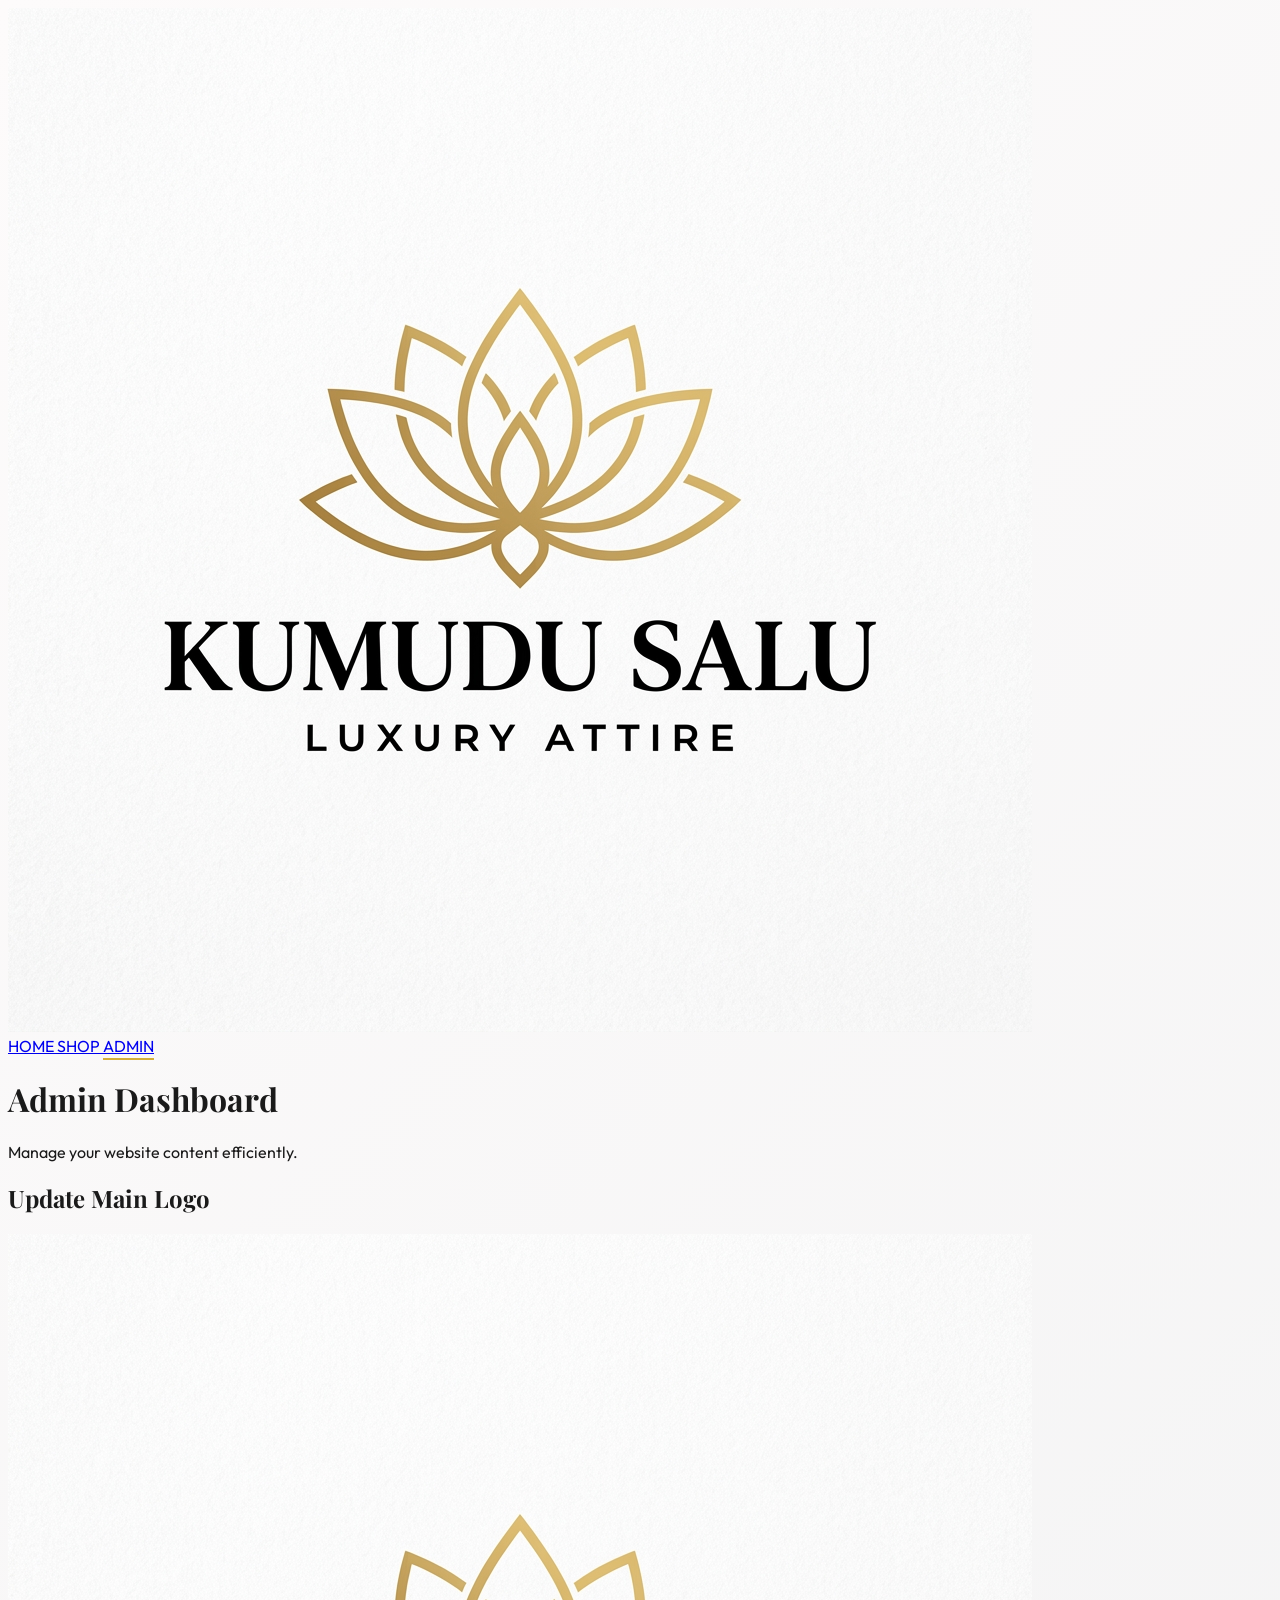
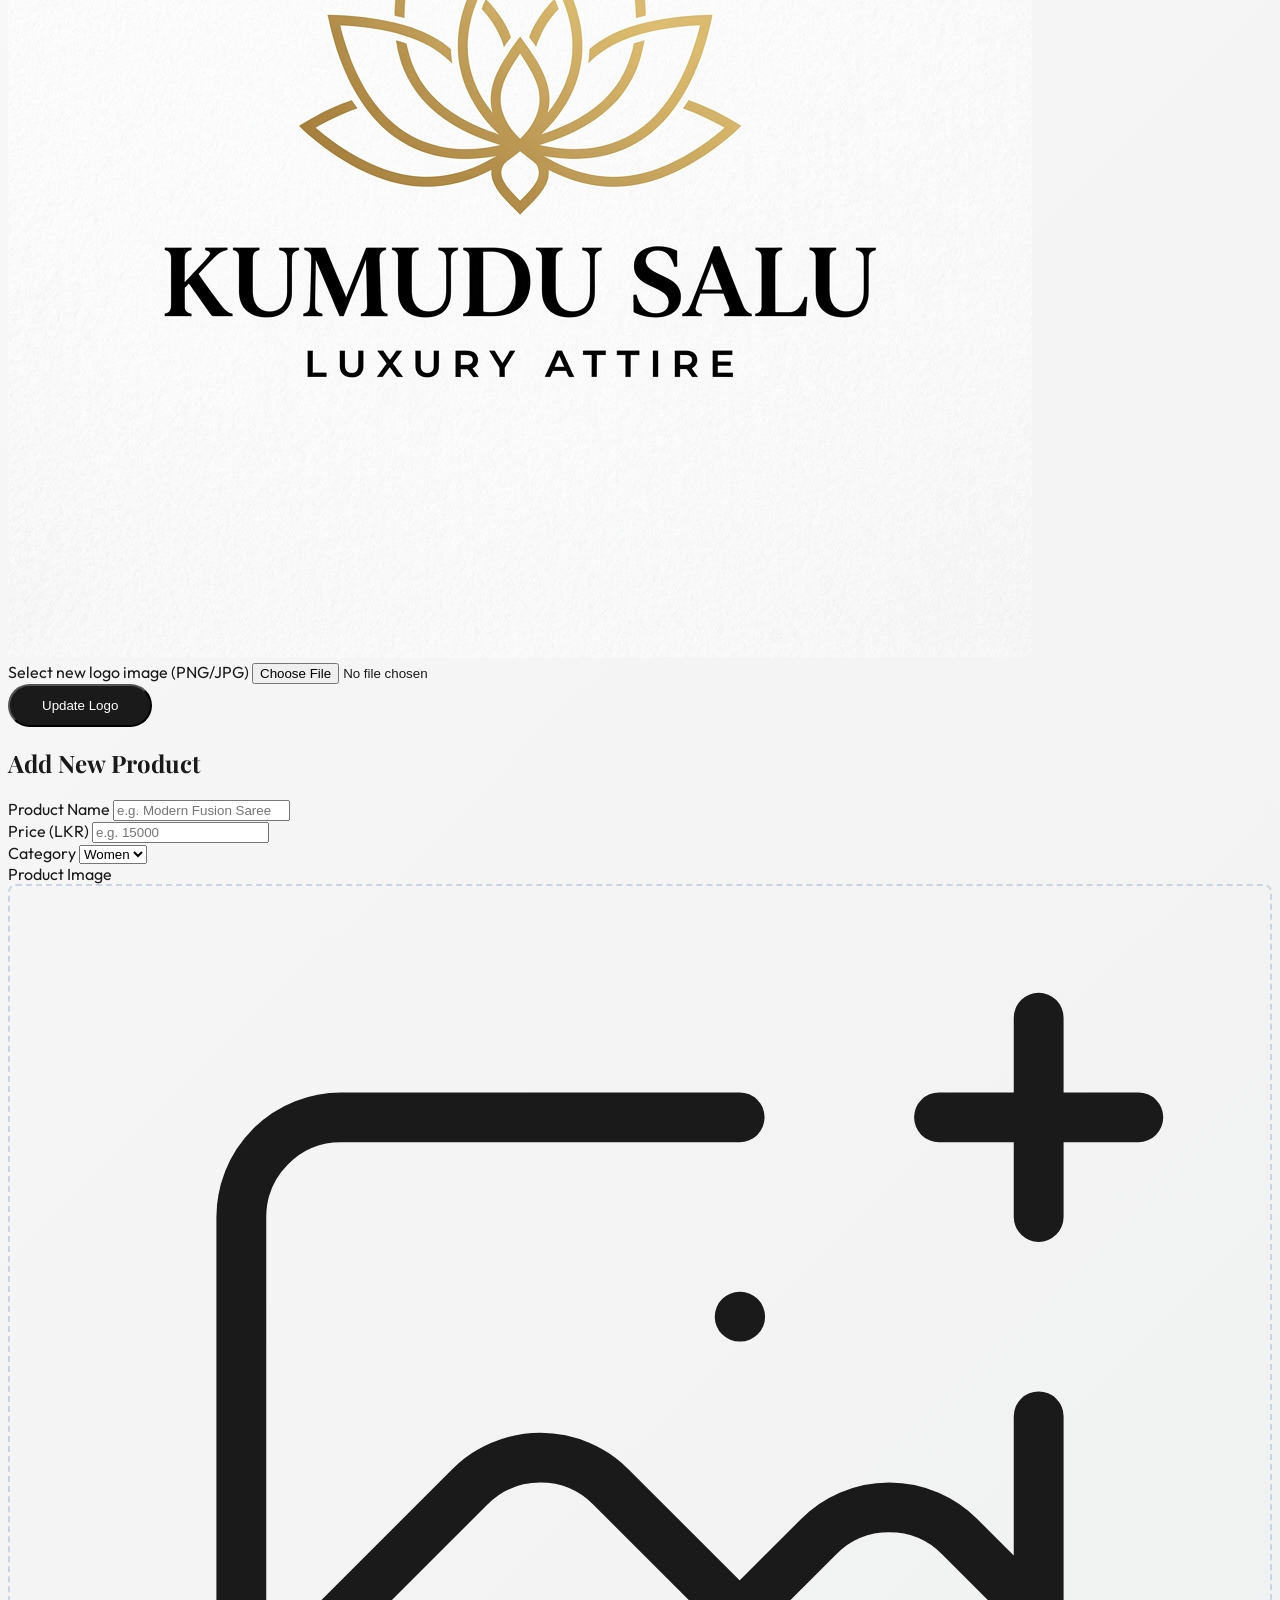
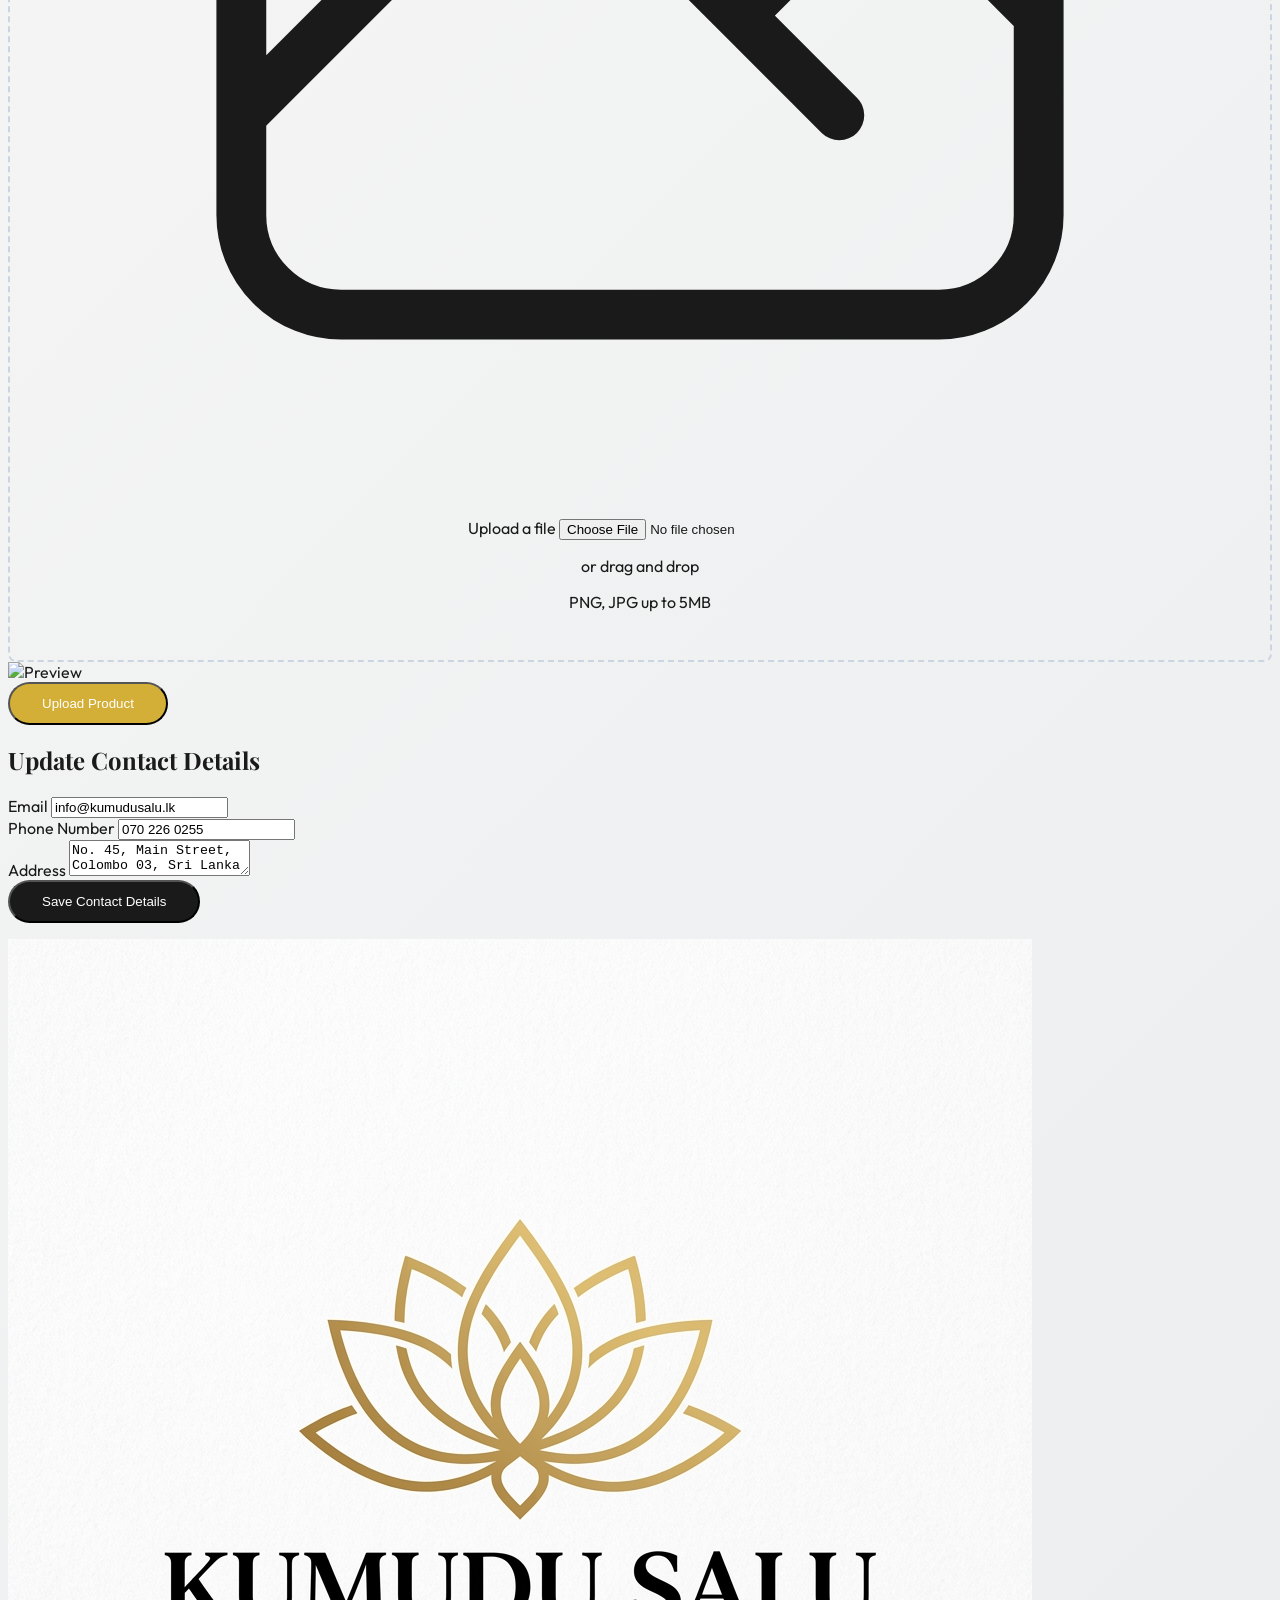
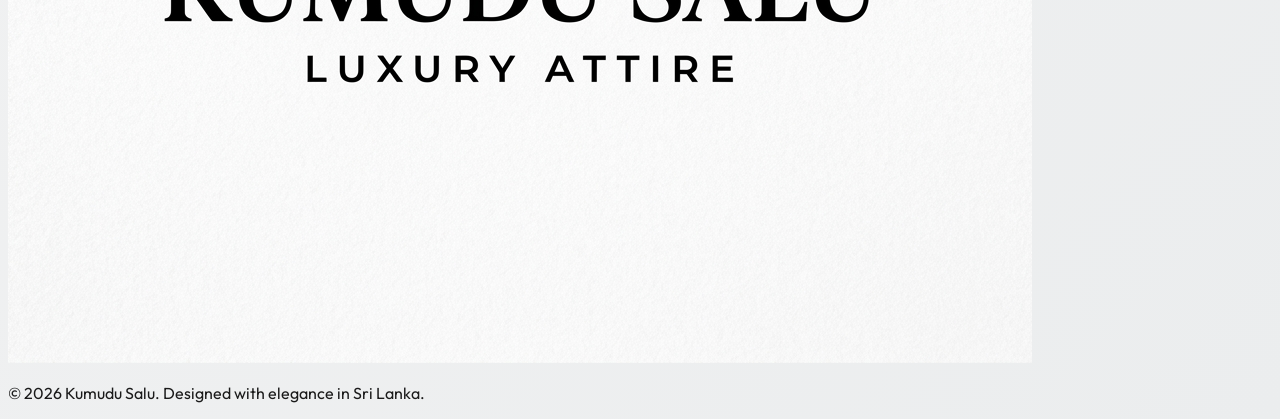
==== admin.html @ e115da82 "Add files via upload" ====
<!DOCTYPE html>
<html lang="en">
<head>
    <meta charset="UTF-8">
    <meta name="viewport" content="width=device-width, initial-scale=1.0">
    <title>Admin Dashboard | Kumudu Salu</title>
    <script src="https://cdn.tailwindcss.com"></script>
    <link rel="stylesheet" href="css/style.css">
<body class="flex flex-col min-h-screen">
    <nav class="bg-white shadow-sm sticky top-0 z-50">
        <div class="max-w-7xl mx-auto px-4 sm:px-6 lg:px-8">
            <div class="flex justify-between h-20 items-center">
                <div class="flex-shrink-0 flex items-center">
                    <a href="index.html">
                        <img src="" alt="Kumudu Salu Logo" class="brand-logo h-12 w-auto object-contain">
                    </a>
                </div>
                <div class="hidden sm:ml-6 sm:flex sm:space-x-8">
                    <a href="index.html" class="nav-link text-gray-500 hover:text-gray-900 inline-flex items-center px-1 pt-1 text-sm font-medium tracking-wide">
                        HOME
                    </a>
                    <a href="shop.html" class="nav-link text-gray-500 hover:text-gray-900 inline-flex items-center px-1 pt-1 text-sm font-medium tracking-wide">
                        SHOP
                    </a>
                    <a href="admin.html" class="nav-link active text-gray-900 inline-flex items-center px-1 pt-1 text-sm font-medium tracking-wide">
                        ADMIN
                    </a>
                </div>
            </div>
        </div>
    </nav>

    <!-- Page Header -->
    <div class="bg-[--primary-color] py-12 text-center text-white">
        <h1 class="text-3xl md:text-4xl font-bold font-serif mb-2">Admin Dashboard</h1>
        <p class="text-[--secondary-color] max-w-2xl mx-auto px-4 font-medium tracking-wide">Manage your website content efficiently.</p>
    </div>

    <!-- Admin Content -->
    <main class="flex-1 max-w-7xl mx-auto px-4 sm:px-6 lg:px-8 py-12 w-full">
        <div class="grid grid-cols-1 lg:grid-cols-2 gap-12">
            
            <!-- Update Logo Section -->
            <div class="bg-white p-8 rounded-lg shadow-sm border border-gray-100 h-fit">
                <h2 class="text-2xl font-serif text-gray-900 mb-6 border-b pb-2">Update Main Logo</h2>
                <div class="mb-6 flex justify-center p-4 bg-gray-50 rounded border">
                    <img id="logo-preview" src="" alt="Current Logo" class="brand-logo h-20 w-auto object-contain">
                </div>
                
                <form id="logo-form" class="space-y-4">
                    <div>
                        <label class="block text-sm font-medium text-gray-700 mb-2">Select new logo image (PNG/JPG)</label>
                        <input type="file" id="logo-upload" accept="image/*" class="w-full text-sm text-gray-500 
                            file:mr-4 file:py-2 file:px-4 
                            file:rounded-full file:border-0 
                            file:text-sm file:font-semibold 
                            file:bg-[--primary-color] file:text-white 
                            hover:file:bg-[#b5952f] cursor-pointer">
                    </div>
                    <button type="submit" class="w-full btn-dark py-3 mt-4">Update Logo</button>
                    <p id="logo-msg" class="text-green-600 text-sm hidden justify-center mt-2 flex font-medium"></p>
                </form>
            </div>

            <!-- Upload Product Section -->
            <div class="bg-white p-8 rounded-lg shadow-sm border border-gray-100">
                 <h2 class="text-2xl font-serif text-gray-900 mb-6 border-b pb-2">Add New Product</h2>
                 <form id="product-form" class="space-y-6">
                    <div>
                        <label for="p-name" class="block text-sm font-medium text-gray-700 mb-1">Product Name</label>
                        <input type="text" id="p-name" required class="w-full border-gray-300 border rounded-md shadow-sm p-3 focus:ring-[--primary-color] focus:border-[--primary-color]" placeholder="e.g. Modern Fusion Saree">
                    </div>
                    
                    <div class="grid grid-cols-2 gap-4">
                        <div>
                            <label for="p-price" class="block text-sm font-medium text-gray-700 mb-1">Price (LKR)</label>
                            <input type="number" id="p-price" required min="1" class="w-full border-gray-300 border rounded-md shadow-sm p-3 focus:ring-[--primary-color] focus:border-[--primary-color]" placeholder="e.g. 15000">
                        </div>
                        <div>
                            <label for="p-category" class="block text-sm font-medium text-gray-700 mb-1">Category</label>
                            <select id="p-category" class="w-full border-gray-300 border rounded-md shadow-sm p-3 focus:ring-[--primary-color] focus:border-[--primary-color]">
                                <option value="women">Women</option>
                                <option value="men">Men</option>
                                <option value="kids">Kids</option>
                            </select>
                        </div>
                    </div>

                    <div>
                        <label class="block text-sm font-medium text-gray-700 mb-2">Product Image</label>
                        <div class="image-upload-wrapper" id="drop-zone" onclick="document.getElementById('p-image').click()">
                            <svg class="mx-auto h-12 w-12 text-gray-400" stroke="currentColor" fill="none" viewBox="0 0 48 48" aria-hidden="true">
                                <path d="M28 8H12a4 4 0 00-4 4v20m32-12v8m0 0v8a4 4 0 01-4 4H12a4 4 0 01-4-4v-4m32-4l-3.172-3.172a4 4 0 00-5.656 0L28 28M8 32l9.172-9.172a4 4 0 015.656 0L28 28m0 0l4 4m4-24h8m-4-4v8m-12 4h.02" stroke-width="2" stroke-linecap="round" stroke-linejoin="round" />
                            </svg>
                            <div class="flex text-sm text-gray-600 justify-center mt-2">
                                <span class="relative cursor-pointer rounded-md font-medium text-[--primary-color] hover:text-[#b5952f] focus-within:outline-none">
                                    <span>Upload a file</span>
                                    <input id="p-image" name="p-image" type="file" accept="image/*" required class="sr-only">
                                </span>
                                <p class="pl-1">or drag and drop</p>
                            </div>
                            <p class="text-xs text-gray-500 mt-2" id="file-name-display">PNG, JPG up to 5MB</p>
                        </div>
                        <!-- Preview uploaded product image -->
                        <div class="mt-4 hidden justify-center" id="img-preview-container">
                            <img id="new-product-img" src="" alt="Preview" class="h-32 rounded-md object-cover shadow border">
                        </div>
                    </div>

                    <button type="submit" class="w-full btn-primary py-3 text-lg mt-4 shadow-lg">Upload Product</button>
                    <p id="product-msg" class="text-green-600 text-sm hidden justify-center mt-2 flex font-medium"></p>
                </form>
            </div>
        </div>

        <!-- Update Contact Section -->
        <div class="bg-white p-8 rounded-lg shadow-sm border border-gray-100 mt-12">
            <h2 class="text-2xl font-serif text-gray-900 mb-6 border-b pb-2">Update Contact Details</h2>
            <form id="contact-form" class="space-y-4 max-w-2xl mx-auto">
                <div>
                    <label class="block text-sm font-medium text-gray-700 mb-1">Email</label>
                    <input type="email" id="c-email" required class="w-full border-gray-300 border rounded-md shadow-sm p-3 focus:ring-[--primary-color] focus:border-[--primary-color]">
                </div>
                <div>
                    <label class="block text-sm font-medium text-gray-700 mb-1">Phone Number</label>
                    <input type="text" id="c-phone" required class="w-full border-gray-300 border rounded-md shadow-sm p-3 focus:ring-[--primary-color] focus:border-[--primary-color]">
                </div>
                <div>
                    <label class="block text-sm font-medium text-gray-700 mb-1">Address</label>
                    <textarea id="c-address" required class="w-full border-gray-300 border rounded-md shadow-sm p-3 focus:ring-[--primary-color] focus:border-[--primary-color]" rows="2"></textarea>
                </div>
                <button type="submit" class="w-full btn-dark py-3 mt-4">Save Contact Details</button>
                <p id="contact-msg" class="text-green-600 text-sm hidden justify-center mt-2 flex font-medium"></p>
            </form>
        </div>
    </main>

    <!-- Footer Summary -->
    <footer class="bg-gray-900 text-white py-12 mt-auto">
        <div class="max-w-7xl mx-auto px-4 text-center">
            <img src="" alt="Kumudu Salu Logo" class="brand-logo h-10 w-auto mx-auto mb-4 bg-white p-2 rounded">
            <p class="text-gray-500 text-sm">&copy; 2026 Kumudu Salu. Designed with elegance in Sri Lanka.</p>
        </div>
    </footer>

    <script src="js/app.js"></script>
    <script>
        document.addEventListener('DOMContentLoaded', () => {
            
            // --- Logo Upload Logic ---
            const logoForm = document.getElementById('logo-form');
            const logoUpload = document.getElementById('logo-upload');
            const logoMsg = document.getElementById('logo-msg');

            logoForm.addEventListener('submit', (e) => {
                e.preventDefault();
                if (logoUpload.files && logoUpload.files[0]) {
                    const file = logoUpload.files[0];
                    readFileAsDataURL(file, (dataUrl) => {
                        setLogo(dataUrl);
                        
                        // Update all logo elements instantly
                        const logoElements = document.querySelectorAll(".brand-logo");
                        logoElements.forEach(img => img.src = dataUrl);

                        logoMsg.textContent = "Logo updated successfully!";
                        logoMsg.classList.remove('hidden');
                        setTimeout(() => logoMsg.classList.add('hidden'), 3000);
                        logoUpload.value = '';
                    });
                }
            });

            // --- Product Upload Logic ---
            const productForm = document.getElementById('product-form');
            const productImgInput = document.getElementById('p-image');
            const fileNameDisplay = document.getElementById('file-name-display');
            const imgPreviewContainer = document.getElementById('img-preview-container');
            const newProductImg = document.getElementById('new-product-img');
            const productMsg = document.getElementById('product-msg');

            // --- Contact Edit Logic ---
            const contactForm = document.getElementById('contact-form');
            const contactEmail = document.getElementById('c-email');
            const contactPhone = document.getElementById('c-phone');
            const contactAddress = document.getElementById('c-address');
            const contactMsg = document.getElementById('contact-msg');

            const savedContact = getContactDetails();
            if(savedContact) {
                contactEmail.value = savedContact.email;
                contactPhone.value = savedContact.phone;
                contactAddress.value = savedContact.address;
            }

            contactForm.addEventListener('submit', (e) => {
                e.preventDefault();
                const newContact = {
                    email: contactEmail.value,
                    phone: contactPhone.value,
                    address: contactAddress.value
                };
                setContactDetails(newContact);
                contactMsg.textContent = "Contact details updated successfully!";
                contactMsg.classList.remove('hidden');
                setTimeout(() => contactMsg.classList.add('hidden'), 3000);
            });

            // Preview image on file select
            productImgInput.addEventListener('change', function() {
                if (this.files && this.files[0]) {
                    const file = this.files[0];
                    fileNameDisplay.textContent = file.name;
                    readFileAsDataURL(file, (dataUrl) => {
                        newProductImg.src = dataUrl;
                        imgPreviewContainer.classList.remove('hidden');
                        imgPreviewContainer.classList.add('flex');
                    });
                }
            });

            // Handle submission
            productForm.addEventListener('submit', (e) => {
                e.preventDefault();
                
                const name = document.getElementById('p-name').value;
                const price = parseInt(document.getElementById('p-price').value);
                const category = document.getElementById('p-category').value;
                
                if (productImgInput.files && productImgInput.files[0]) {
                    const file = productImgInput.files[0];

                    readFileAsDataURL(file, (dataUrl) => {
                        // We check length to simulate a unique ID
                        const products = getProducts();
                        const newId = products.length > 0 ? products[products.length - 1].id + 1 : 1;
                        
                        const newProduct = {
                            id: newId,
                            name: name,
                            price: price,
                            category: category,
                            image: dataUrl
                        };
                        
                        saveProduct(newProduct);

                        // Success Msg
                        productMsg.textContent = "Product successfully uploaded!";
                        productMsg.classList.remove('hidden');
                        setTimeout(() => productMsg.classList.add('hidden'), 3000);

                        // Reset form
                        productForm.reset();
                        fileNameDisplay.textContent = "PNG, JPG up to 5MB";
                        imgPreviewContainer.classList.add('hidden');
                        imgPreviewContainer.classList.remove('flex');
                        newProductImg.src = "";
                    });
                } else {
                    alert("Please select an image file.");
                }
            });

            // Drag and drop logic (optional visual enhancement)
            const dropzone = document.getElementById('drop-zone');
            dropzone.addEventListener('dragover', (e) => {
                e.preventDefault();
                dropzone.classList.add('border-[--primary-color]', 'bg-[#fefce8]');
            });
            dropzone.addEventListener('dragleave', () => {
                dropzone.classList.remove('border-[--primary-color]', 'bg-[#fefce8]');
            });
            dropzone.addEventListener('drop', (e) => {
                e.preventDefault();
                dropzone.classList.remove('border-[--primary-color]', 'bg-[#fefce8]');
                
                if (e.dataTransfer.files && e.dataTransfer.files.length > 0) {
                    productImgInput.files = e.dataTransfer.files;
                    productImgInput.dispatchEvent(new Event('change'));
                }
            });

        });
    </script>
</body>
</html>
---- css/style.css ----
@import url('https://fonts.googleapis.com/css2?family=Playfair+Display:ital,wght@0,400;0,600;0,700;1,400&family=Outfit:wght@300;400;500;600&display=swap');

:root {
  --primary-color: #d4af37;
  /* Gold */
  --secondary-color: #1a1a1a;
  /* Dark */
  --accent-color: #f5f5f5;
  /* Light accent */
}

body {
    font-family: 'Outfit', sans-serif;
    background: linear-gradient(135deg, #fdfbfb 0%, #ebedee 100%);
    color: #1a1a1a;
    min-height: 100vh;
}

h1,
h2,
h3,
h4,
.font-serif {
  font-family: 'Playfair Display', serif;
}

.hero-section {
  position: relative;
  height: 80vh;
  background-size: cover;
  background-position: center;
  display: flex;
  align-items: center;
  justify-content: center;
  color: white;
}

.hero-overlay {
  position: absolute;
  top: 0;
  left: 0;
  right: 0;
  bottom: 0;
  background: rgba(0, 0, 0, 0.5);
  z-index: 1;
}

.hero-content {
  position: relative;
  z-index: 2;
  text-align: center;
  animation: fadeIn 1.5s ease-out forwards;
}

.card-hover:hover {
  transform: translateY(-10px);
  box-shadow: 0 20px 25px -5px rgba(0, 0, 0, 0.1), 0 10px 10px -5px rgba(0, 0, 0, 0.04);
  transition: all 0.3s ease;
}

.logo-display {
  display: flex;
  align-items: center;
  justify-content: center;
}

.logo-display img {
  height: 60px;
  object-fit: contain;
}

.btn-primary {
  background-color: var(--primary-color);
  color: white;
  padding: 0.75rem 2rem;
  border-radius: 9999px;
  font-weight: 500;
  transition: all 0.3s;
}

.btn-primary:hover {
  background-color: #b5952f;
  transform: scale(1.05);
}

.btn-dark {
  background-color: var(--secondary-color);
  color: white;
  padding: 0.75rem 2rem;
  border-radius: 9999px;
  font-weight: 500;
  transition: all 0.3s;
}

.btn-dark:hover {
  background-color: #333;
  transform: scale(1.05);
}

@keyframes fadeIn {
  from {
    opacity: 0;
    transform: translateY(20px);
  }

  to {
    opacity: 1;
    transform: translateY(0);
  }
}

.image-upload-wrapper {
  border: 2px dashed #cbd5e1;
  padding: 2rem;
  text-align: center;
  border-radius: 0.5rem;
  cursor: pointer;
  transition: all 0.3s;
}

.image-upload-wrapper:hover {
  border-color: var(--primary-color);
  background-color: #fefce8;
}

.product-img-wrapper {
  overflow: hidden;
  position: relative;
}

.product-img-wrapper img {
  transition: transform 0.5s ease;
}

.product-img-wrapper:hover img {
  transform: scale(1.1);
}

.nav-link {
  position: relative;
}

.nav-link::after {
  content: '';
  position: absolute;
  width: 0;
  height: 2px;
  bottom: -4px;
  left: 0;
  background-color: var(--primary-color);
  transition: width 0.3s ease;
}

.nav-link:hover::after,
.nav-link.active::after {
  width: 100%;
}
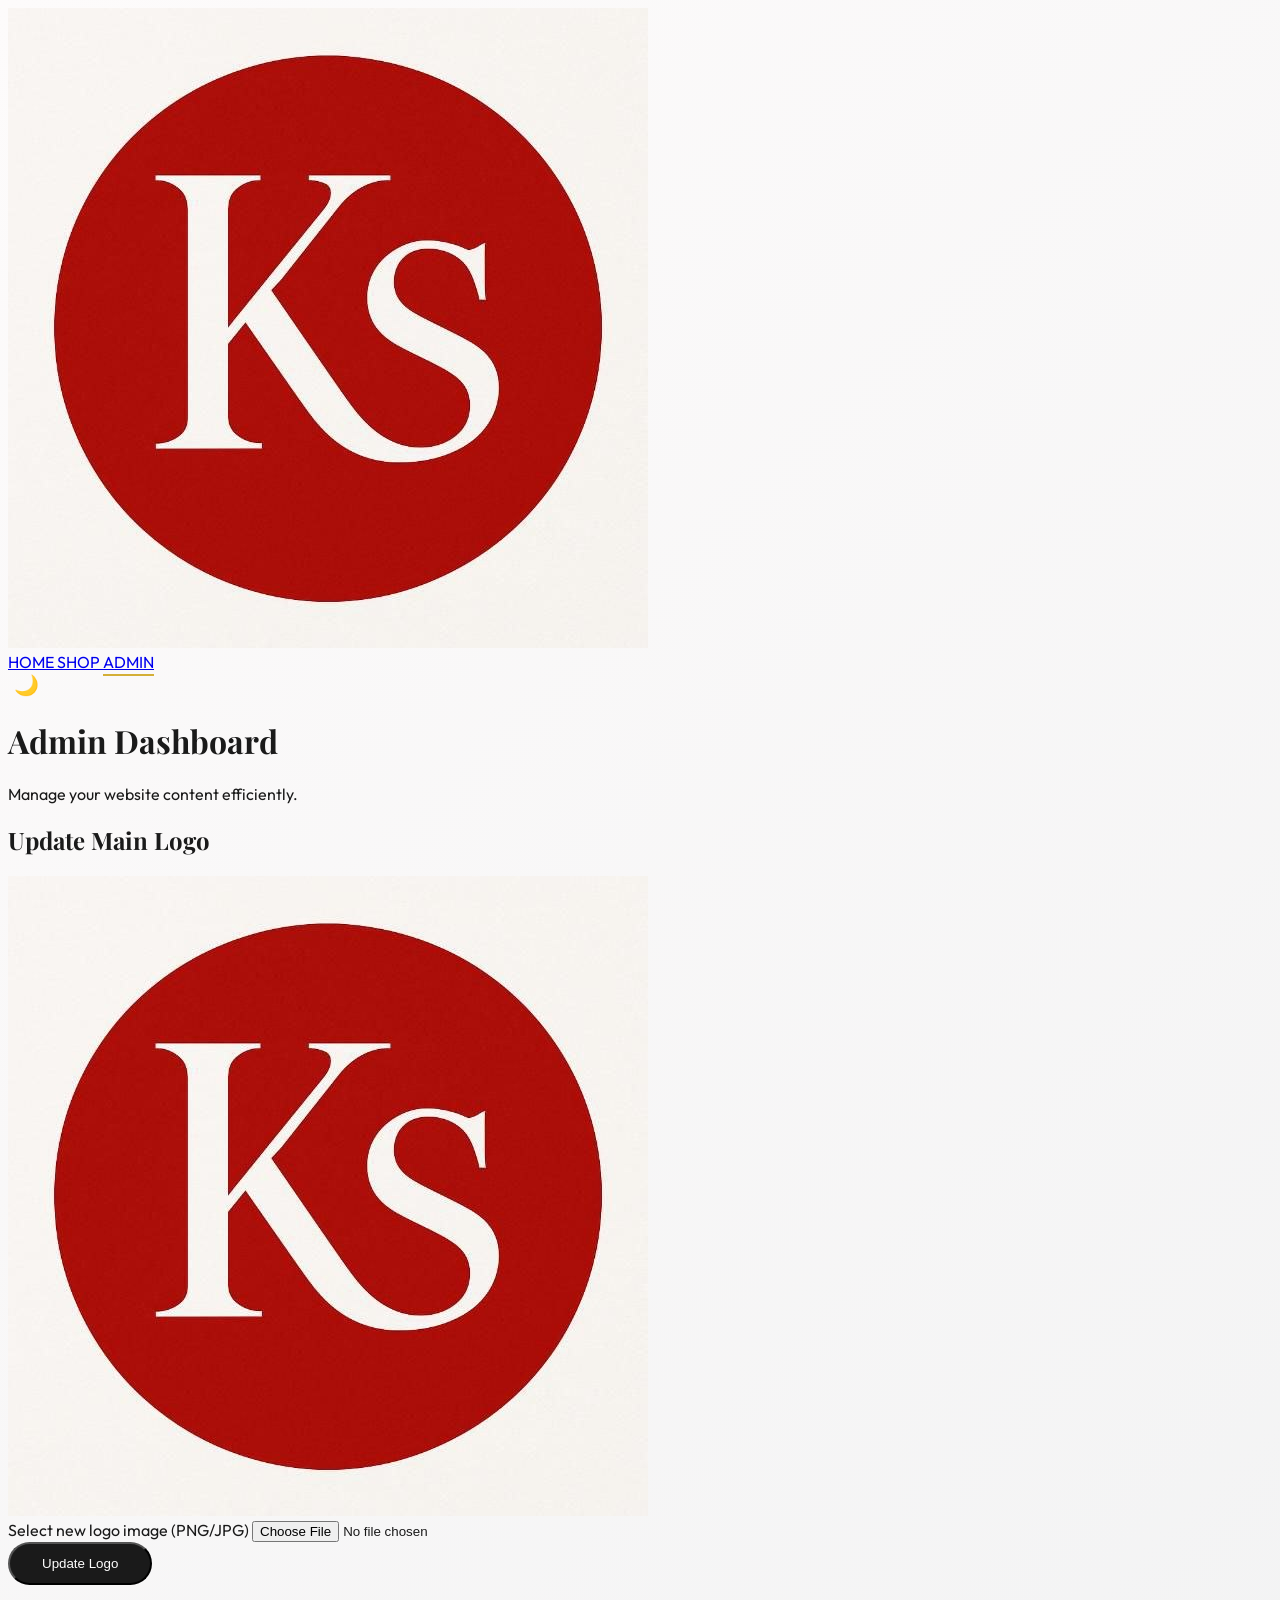
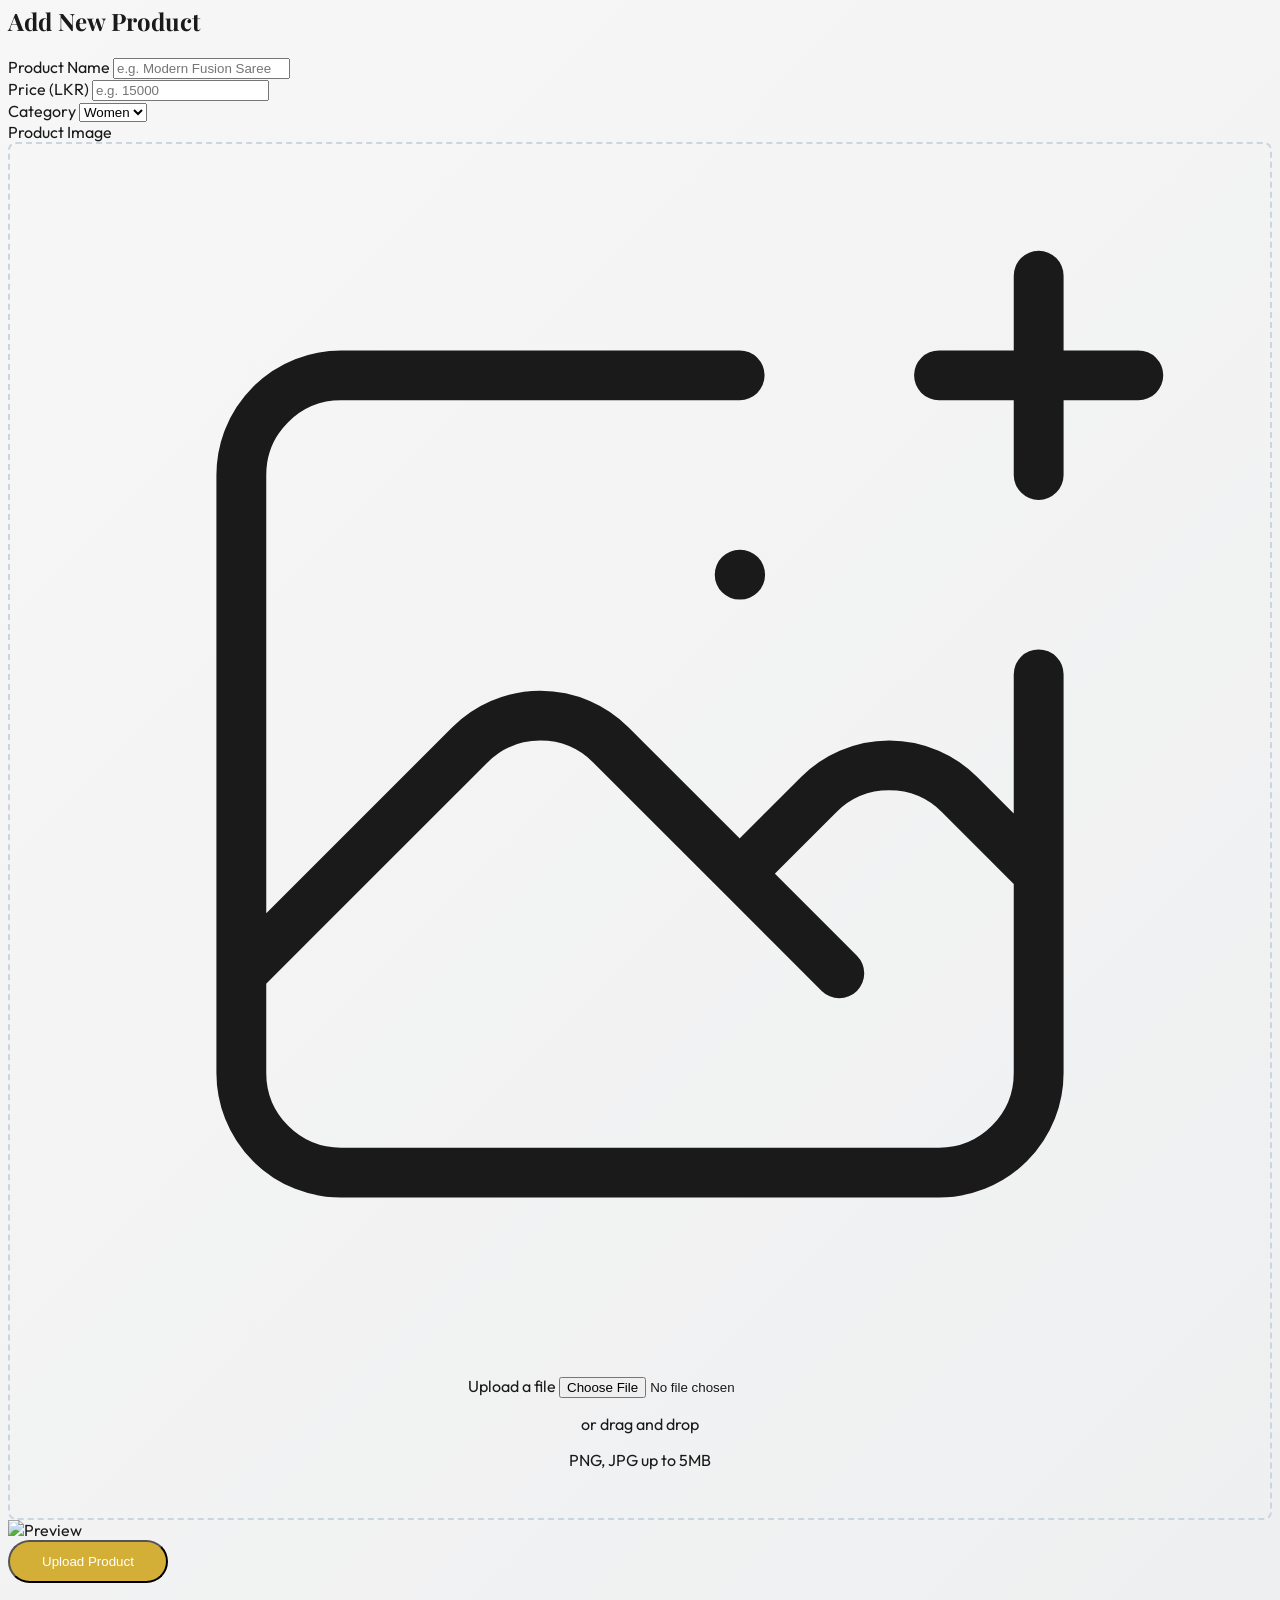
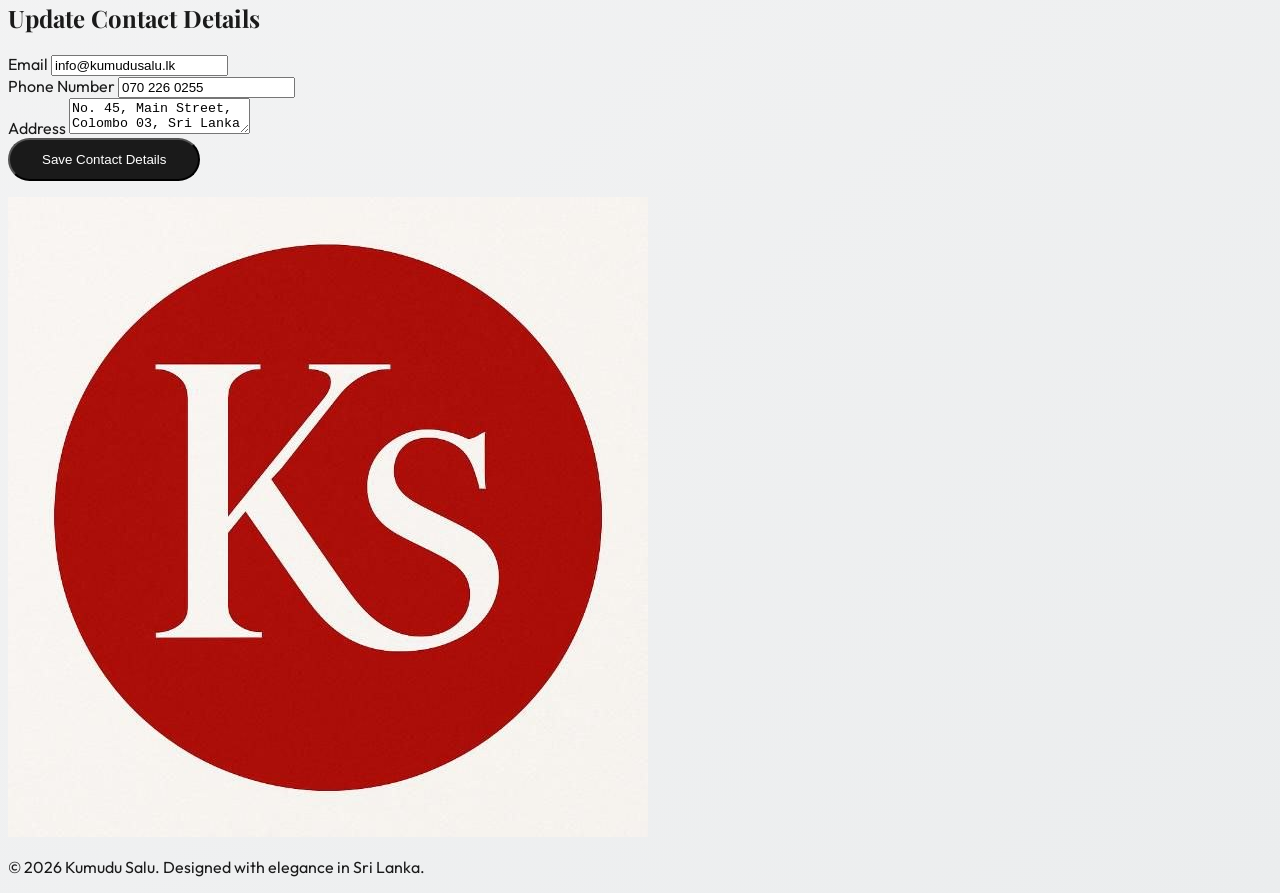
==== commit 8a39fa6c: "Add files via upload" ====
--- a/admin.html
+++ b/admin.html
@@ -26,6 +26,9 @@
                         ADMIN
                     </a>
                 </div>
+                <div class="flex items-center">
+                    <button id="theme-toggle" class="theme-toggle-btn text-gray-500 hover:text-gray-900 transition-transform sm:ml-4 ml-auto">🌙</button>
+                </div>
             </div>
         </div>
     </nav>
--- a/css/style.css
+++ b/css/style.css
@@ -1,12 +1,10 @@
 @import url('https://fonts.googleapis.com/css2?family=Playfair+Display:ital,wght@0,400;0,600;0,700;1,400&family=Outfit:wght@300;400;500;600&display=swap');
 
 :root {
-  --primary-color: #d4af37;
-  /* Gold */
-  --secondary-color: #1a1a1a;
-  /* Dark */
-  --accent-color: #f5f5f5;
-  /* Light accent */
+  --primary-color: #d4af37; /* Gold */
+  --secondary-color: #1a1a1a; /* Dark */
+  --accent-color: #f5f5f5; /* Light accent */
+  --bg-color: #fafaf9; /* Stone 50 */
 }
 
 body {
@@ -14,6 +12,7 @@
     background: linear-gradient(135deg, #fdfbfb 0%, #ebedee 100%);
     color: #1a1a1a;
     min-height: 100vh;
+    transition: background 0.3s ease, color 0.3s ease;
 }
 
 h1,
@@ -102,7 +101,6 @@
     opacity: 0;
     transform: translateY(20px);
   }
-
   to {
     opacity: 1;
     transform: translateY(0);
@@ -154,4 +152,78 @@
 .nav-link:hover::after,
 .nav-link.active::after {
   width: 100%;
+}
+
+/* --- Dark Mode Styles --- */
+body.dark-mode {
+    background: linear-gradient(135deg, #121212 0%, #1e1e1e 100%);
+    color: #e5e5e5;
+}
+
+body.dark-mode .bg-white {
+    background-color: #1a1a1a !important;
+}
+
+/* Text Overrides */
+body.dark-mode .text-gray-900,
+body.dark-mode .text-gray-800,
+body.dark-mode .text-gray-700 {
+    color: #f3f4f6 !important;
+}
+
+body.dark-mode .text-gray-600,
+body.dark-mode .text-gray-500 {
+    color: #9ca3af !important;
+}
+
+/* Background/Input Overrides */
+body.dark-mode .bg-gray-50,
+body.dark-mode .bg-gray-100 {
+    background-color: #262626 !important;
+}
+
+body.dark-mode select,
+body.dark-mode input,
+body.dark-mode textarea {
+    background-color: #262626 !important;
+    color: white !important;
+    border-color: #3f3f46 !important;
+}
+
+/* Border Overrides */
+body.dark-mode .border-gray-100,
+body.dark-mode .border-gray-300,
+body.dark-mode .border-b,
+body.dark-mode .border-t {
+    border-color: #3f3f46 !important;
+}
+
+/* Navbar specific override */
+body.dark-mode nav {
+    background-color: #121212 !important;
+    border-bottom: 1px solid #2a2a2a;
+}
+
+body.dark-mode .nav-link {
+    color: #e5e5e5 !important;
+}
+body.dark-mode .nav-link:hover {
+    color: #fff !important;
+}
+
+body.dark-mode .card-hover {
+    box-shadow: 0 4px 6px -1px rgba(255, 255, 255, 0.05);
+}
+
+/* Theme Toggle Button */
+.theme-toggle-btn {
+    background: none;
+    border: none;
+    font-size: 1.25rem;
+    cursor: pointer;
+    transition: transform 0.3s ease;
+}
+
+.theme-toggle-btn:hover {
+    transform: scale(1.1);
 }
